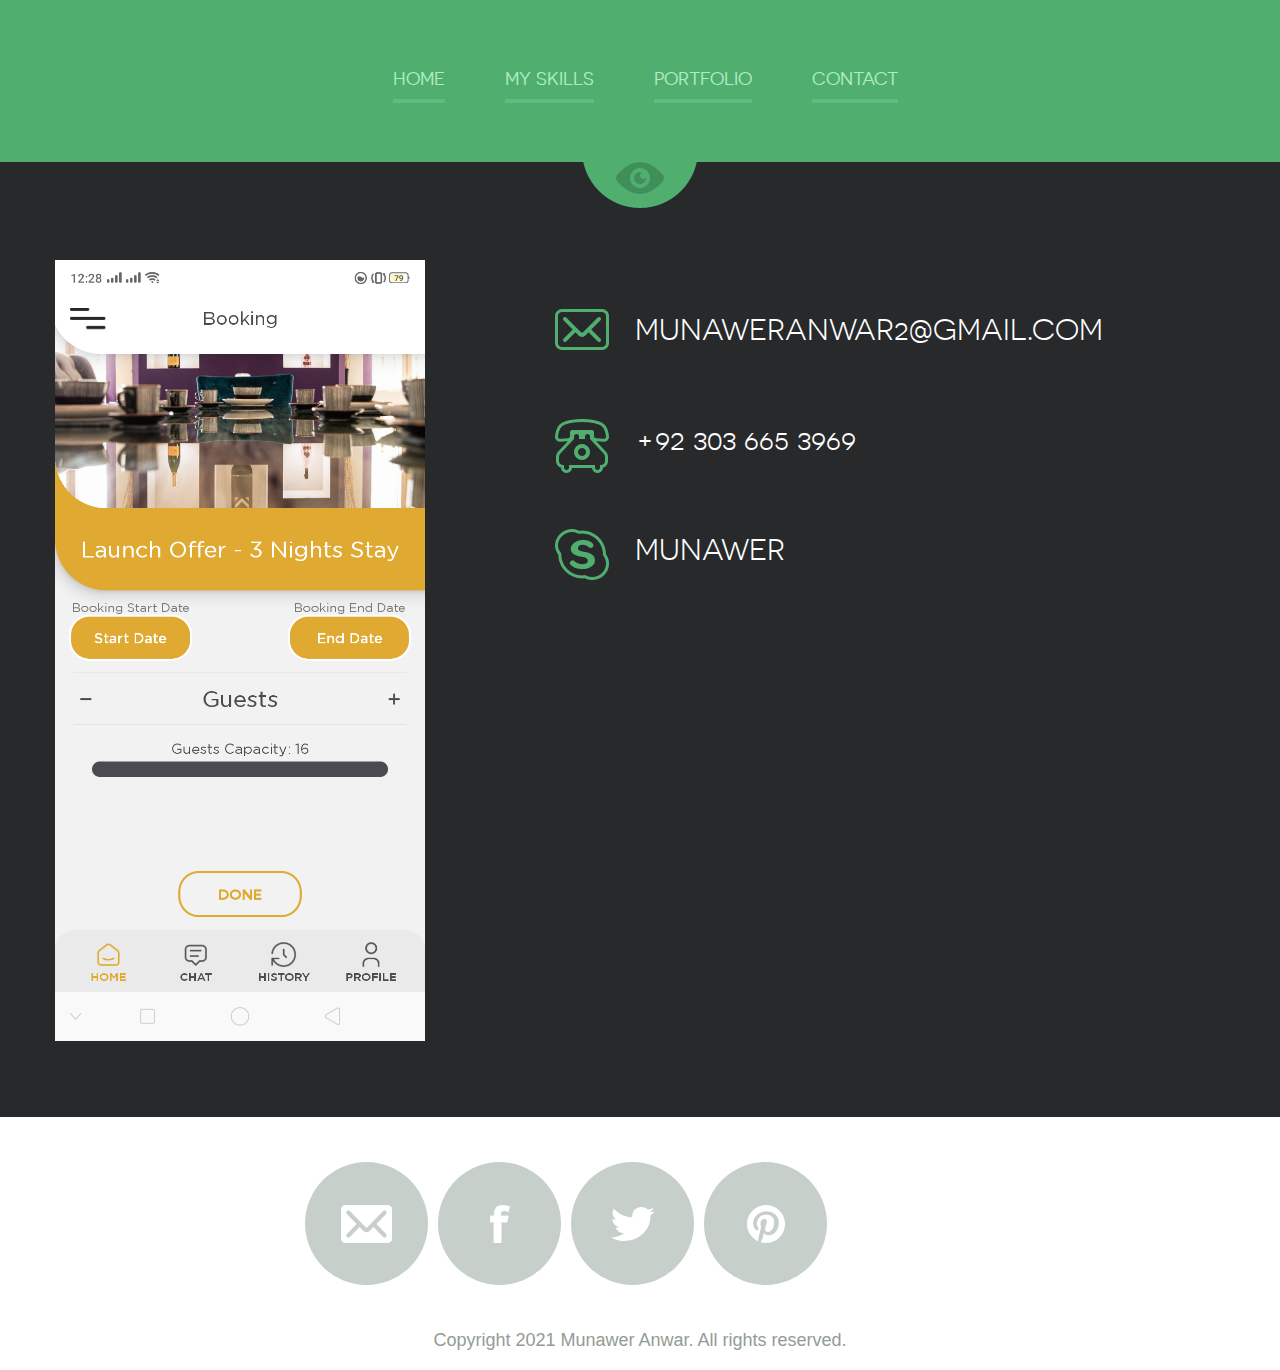
==== contact.html @ 9ad7f011 "Add files via upload" ====
<!DOCTYPE html>
<!--[if lte IE 8]> <html class="oldie" lang="en"> <![endif]-->
<!--[if IE 9]> <html class="ie9" lang="en"> <![endif]-->
<!--[if gt IE 9]><!-->
<html lang="en">
  <!--<![endif]-->
  <head>
    <meta charset="utf-8" />
    <meta
      name="viewport"
      content="width=device-width, initial-scale=1, maximum-scale=1, minimum-scale=1, user-scalable=no"
    />
    <meta http-equiv="X-UA-Compatible" content="IE=edge,chrome=1" />
    <meta name="format-detection" content="telephone=no" />
    <title>Munawer Anwar</title>
    <link
      rel="stylesheet"
      href="js/fancybox/jquery.fancybox.css"
      type="text/css"
      media="screen"
    />
    <link rel="stylesheet" href="css/all.css" />
    <link rel="stylesheet" href="css/screen.css" />
    <!--[if lt IE 9]>
      <script src="http://html5shiv.googlecode.com/svn/trunk/html5.js"></script>
    <![endif]-->
  </head>
  <body>
    <div id="wrapper" class="portfolio">
      <div class="wrapper-holder">
        <header id="header">
          <a class="menu_trigger" href="#">menu</a>
          <nav id="nav">
            <ul>
              <li><a href="index.html">Home</a></li>
              <li><a href="myskills.html">My skills</a></li>
              <li><a href="Portfolio.html">Portfolio</a></li>
              <li><a class="active" href="Contact.html">Contact</a></li>
            </ul>
          </nav>
        </header>
      </div>
      <div class="wrapper-holder grey">
        <section id="main">
          <div class="images_holder">
            <img src="images/pic_08.png" alt="" />
          </div>
          <div class="box_contact">
            <span class="email">munaweranwar2@gmail.com</span>
            <span class="phone">+92 303 665 3969</span>
            <span class="skype">Munawer</span>
          </div>
          <div class="clear"></div>
        </section>
      </div>
      <footer id="footer">
        <div class="footer-content">
          <ul class="social">
            <li class="email">
              <a href="mailto:munaweranwar2@gmail.com">Email</a>
            </li>
            <li class="facebook">
              <a href="https://www.facebook.com/Mr.Munawer">Facebook</a>
            </li>
            <li class="twitter">
              <a href="https://www.twitter.com/MunawerAnwar">Twitter</a>
            </li>
            <li class="pinterest">
              <a href="https://www.linkedin.com/in/munaweranwar">LinkedIn</a>
            </li>
          </ul>
          <p class="copy">Copyright 2021 Munawer Anwar. All rights reserved.</p>
        </div>
      </footer>
    </div>
    <script src="http://code.jquery.com/jquery-1.11.1.min.js"></script>
    <script src="js/isotope.pkgd.min.js"></script>
    <script src="js/cells-by-row.js"></script>
    <script
      type="text/javascript"
      src="js/fancybox/jquery.fancybox.pack.js"
    ></script>
    <script type="text/javascript" src="js/main.js"></script>
  </body>
</html>
---- css/all.css ----
@font-face {
  font-family: "novecentosanswide";
  src: url("../fonts/novecentosanswide-normal-webfont.eot");
  src: url("../fonts/novecentosanswide-normal-webfont.eot?#iefix")
      format("embedded-opentype"),
    url("../fonts/novecentosanswide-normal-webfont.woff") format("woff"),
    url("../fonts/novecentosanswide-normal-webfont.ttf") format("truetype"),
    url("../fonts/novecentosanswide-normal-webfont.svg#novecento_sans_widenormal")
      format("svg");
  font-weight: normal;
  font-style: normal;
}
@font-face {
  font-family: "novecentosanswide";
  src: url("../fonts/novecentosanswide-bold-webfont.eot");
  src: url("../fonts/novecentosanswide-bold-webfont.eot?#iefix")
      format("embedded-opentype"),
    url("../fonts/novecentosanswide-bold-webfont.woff") format("woff"),
    url("../fonts/novecentosanswide-bold-webfont.ttf") format("truetype"),
    url("../fonts/novecentosanswide-bold-webfont.svg#novecentosanswidebold")
      format("svg");
  font-weight: bold;
  font-style: normal;
}
@font-face {
  font-family: "novecento_sans_widebook";
  src: url("../fonts/novecentosanswide-book-webfont.eot");
  src: url("../fonts/novecentosanswide-book-webfont.eot?#iefix")
      format("embedded-opentype"),
    url("../fonts/novecentosanswide-book-webfont.woff") format("woff"),
    url("../fonts/novecentosanswide-book-webfont.ttf") format("truetype"),
    url("../fonts/novecentosanswide-book-webfont.svg#novecento_sans_widebook")
      format("svg");
  font-weight: normal;
  font-style: normal;
}
@font-face {
  font-family: "novecento_sans_widemedium";
  src: url("../fonts/novecentosanswide-medium-webfont.eot");
  src: url("../fonts/novecentosanswide-medium-webfont.eot?#iefix")
      format("embedded-opentype"),
    url("../fonts/novecentosanswide-medium-webfont.woff") format("woff"),
    url("../fonts/novecentosanswide-medium-webfont.ttf") format("truetype"),
    url("../fonts/novecentosanswide-medium-webfont.svg#novecento_sans_widemedium")
      format("svg");
  font-weight: normal;
  font-style: normal;
}
html,
body,
div,
span,
applet,
object,
iframe,
h1,
h2,
h3,
h4,
h5,
h6,
p,
blockquote,
pre,
a,
abbr,
acronym,
address,
big,
cite,
code,
del,
dfn,
em,
img,
ins,
kbd,
q,
s,
samp,
small,
strike,
sub,
sup,
tt,
var,
b,
u,
i,
center,
dl,
dt,
dd,
ol,
ul,
li,
fieldset,
form,
label,
legend,
table,
caption,
tbody,
tfoot,
thead,
tr,
th,
td,
article,
aside,
canvas,
details,
figcaption,
figure,
footer,
header,
hgroup,
menu,
nav,
section,
summary,
time,
mark,
audio,
video {
  margin: 0;
  padding: 0;
  border: 0;
  font-size: 100%;
  font: inherit;
  vertical-align: baseline;
}

article,
aside,
details,
figcaption,
figure,
footer,
header,
hgroup,
menu,
nav,
section {
  display: block;
}

img {
  vertical-align: middle;
}

ol,
ul {
  list-style: none;
}

blockquote,
q {
  quotes: none;
}

blockquote:before,
blockquote:after,
q:before,
q:after {
  content: "";
  content: none;
}

table {
  border-collapse: collapse;
  border-spacing: 0;
}

a[href],
label[for],
select,
input[type="checkbox"],
input[type="radio"] {
  cursor: pointer;
}

button,
input[type="button"],
input[type="image"],
input[type="reset"],
input[type="submit"] {
  padding: 0;
  overflow: visible;
  cursor: pointer;
}
input[type="text"],
input[type="email"],
input[type="reset"],
input[type="button"],
input[type="submit"],
button {
  -webkit-appearance: none;
  -webkit-border-radius: 0;
}
input[type="url"],
input[type="password"],
input[type="text"],
input[type="email"],
input[type="reset"],
input[type="button"],
input[type="submit"],
button,
textarea {
  -webkit-appearance: none;
  -webkit-border-radius: 0;
  box-sizing: border-box;
  -webkit-box-sizing: border-box;
  -moz-box-sizing: border-box;
}

button::-moz-focus-inner,
input[type="button"]::-moz-focus-inner,
input[type="image"]::-moz-focus-inner,
input[type="reset"]::-moz-focus-inner,
input[type="submit"]::-moz-focus-inner {
  border: 0;
}

body,
html {
  height: 100%;
}
body {
  margin: 0;
  color: #a4a7ac;
  font: 18px Arial, Helvetica, sans-serif;
  -webkit-text-size-adjust: none;
}
img {
  border-style: none;
  vertical-align: top;
}
a {
  text-decoration: none;
  color: #6e6e6e;
}
a:hover {
  text-decoration: underline;
}
#wrapper {
  width: 100%;
  height: 100%;
  display: table;
}
.wrapper-holder {
  width: 100%;
  display: table-row;
  background: #50af6f;
}
.wrapper-holder.grey {
  background: #28292b;
}
#header {
  max-width: 1170px;
  margin: 0 auto;
  padding: 69px 0 50px;
  position: relative;
}
.menu_trigger {
  width: 31px;
  height: 31px;
  right: 0;
  background: url(../images/btn_mobile_menu.png) no-repeat;
  text-indent: -9999em;
  display: none;
  top: 5px;
  position: absolute;
}
.logo {
  text-align: center;
  font-family: "novecentosanswide";
  font-weight: bold;
  color: #fff;
  font-size: 72px;
  line-height: 74px;
  display: block;
  text-transform: uppercase;
  margin: 85px 0 23px;
}
#nav {
  position: relative;
  display: table;
  margin: 0 auto 22px;
  padding: 0 0 0 10px;
}
#nav ul {
  text-align: center;
}
#nav ul li {
  float: left;
  padding: 0 0 0 60px;
}
#nav ul li:first-child {
  padding: 0;
}
#nav ul a {
  color: #aeecc2;
  font-size: 18px;
  line-height: 20px;
  text-transform: uppercase;
  padding: 0 0 10px;
  border-bottom: 4px solid #62bb7f;
  font-family: "novecentosanswide";
  font-weight: normal;
}
#nav ul a:hover,
#nav ul a.active {
  color: #fff;
  border-bottom: 4px solid #fff;
  text-decoration: none;
  -webkit-transition: all 0.5s ease-in-out;
  -moz-transition: all 0.5s ease-in-out;
  -o-transition: all 0.5s ease-in-out;
  transition: all 0.5s ease-in-out;
}
h2.slogan {
  display: block;
  text-align: center;
  text-transform: uppercase;
  font-family: "novecento_sans_widebook";
  font-size: 30px;
  line-height: 32px;
  color: #aeecc2;
  padding: 34px 0 50px 0;
  background: url(../images/slogan_bg.gif) no-repeat 50% 0;
}
/*main
 */
#main {
  max-width: 1170px;
  margin: 0 auto;
  padding: 93px 0 76px;
  position: relative;
  background: url(../images/icon_header.png) no-repeat 50% 0;
}
#main h2 {
  display: block;
  text-align: center;
  text-transform: uppercase;
  font-family: "novecento_sans_widebook";
  font-size: 30px;
  line-height: 32px;
  color: #fff;
  margin: 0 0 81px;
}
.box_timeline_holder {
  background: url(../images/bg_timeline_l.png) no-repeat 0 70px;
  position: relative;
  padding: 0 0 0 100px;
  overflow: hidden;
}
.box_timeline {
  background: url(../images/bg_timeline_r.png) no-repeat 100% 70px;
  position: relative;
  padding: 0 100px 0 0;
  overflow: hidden;
}
.box_timeline ul {
  position: relative;
  background: url(../images/bg_ul.gif) repeat-x 0 76px;
  overflow: hidden;
}
.box_timeline ul li {
  float: left;
  width: 170px;
  margin: 0 0 0 30px;
  background: url(../images/bg_ul.gif) repeat-x 0 76px;
}
.box_timeline ul li:first-child {
  margin: 0;
}
.box_timeline ul li .date {
  background: url(../images/bg_timeline_c.png) no-repeat 50% 0;
  height: 86px;
  width: 170px;
  margin: 0 auto 12px;
  overflow: hidden;
}
.box_timeline ul li .date span {
  font-family: "novecentosanswide";
  font-weight: bold;
  color: #fff;
  font-size: 14px;
  line-height: 16px;
  display: block;
  text-align: center;
  padding: 15px 0 0 0;
}
.box_timeline h3 {
  font-family: "novecento_sans_widemedium";
  color: #50af6f;
  font-size: 14px;
  line-height: 16px;
  display: block;
  text-align: center;
  margin: 0 0 10px;
}
.box_timeline p {
  font-family: Arial, Helvetica, sans-serif;
  color: #a4a7ac;
  font-size: 16px;
  line-height: 18px;
  display: block;
  text-align: center;
  margin: 0 0 10px;
}
/*skills*/
#main .skills_holder h2 {
  text-align: left;
  margin: 0 0 40px;
}
.skills_holder {
  width: 100%;
  overflow: hidden;
  margin: 0 0 40px;
}
.skills_holder .column {
  width: 470px;
  float: left;
  margin: 0 10px 0 0;
}
.skills_holder .column.column-add {
  float: right;
  margin: 0;
}
.progress {
  overflow: hidden;
  width: 100%;
  margin: 20px 0 3px 0;
}
.progress li {
  overflow: hidden;
  height: 43px;
  line-height: 43px;
  background: #46484c;
  border-radius: 5px;
  behavior: url(css/PIE.htc);
  margin: 0 0 27px;
}
.progress li span {
  background: #50af6f;
  color: #fff;
  text-transform: uppercase;
  display: block;
  font-family: "novecentosanswide";
  font-weight: normal;
  font-size: 18px;
  padding: 0 0 0 20px;
}
.progress li span.photoshop {
  width: 100%;
}
.progress li span.illustrator {
  width: 70%;
}
.progress li span.indesign {
  width: 40%;
}
.progress li span.flash {
  width: 80%;
}
.progress li span.html {
  width: 75%;
}
.progress li span.wordpress {
  width: 85%;
}
.progress li span.jquery {
  width: 70%;
}
.progress li span.seo {
  width: 40%;
}
.plagin_list {
  width: 100%;
  overflow: hidden;
  margin: 0 0 65px;
}
.plagin_list li {
  float: left;
  margin: 0 0 0 25px;
  border-radius: 50%;
  behavior: url(css/PIE.htc);
  text-indent: -9999px;
  background: #28292b;
  width: 121px;
  height: 121px;
  position: relative;
  display: inline-block;
  border: 1px solid #46484c;
}
.plagin_list li:first-child {
  margin: 0;
}
.plagin_list li a {
  display: block;
  vertical-align: middle;
  height: 100%;
  position: relative;
}
.plagin_list li.li_1 a {
  background: url(../images/icon_ps.png) no-repeat 50% 50%;
}
.plagin_list li.li_2 a {
  background: url(../images/icon_ai.png) no-repeat 50% 50%;
}
.plagin_list li.li_3 a {
  background: url(../images/icon_ld.png) no-repeat 50% 50%;
}
.plagin_list li.li_4 a {
  background: url(../images/icon_fl.png) no-repeat 50% 50%;
}
.plagin_list li.li_5 a {
  background: url(../images/icon_html.png) no-repeat 50% 50%;
}
.plagin_list li.li_6 a {
  background: url(../images/icon_wp.png) no-repeat 50% 50%;
}
.plagin_list li.li_7 a {
  background: url(../images/icon_jq.png) no-repeat 50% 50%;
}
.plagin_list li.li_8 a {
  background: url(../images/icon_seo.png) no-repeat 50% 50%;
}
.wrapper-holder.grey p {
  padding: 0 0 25px;
}
.plagin_list.none {
  display: none;
}

/*portfolio*/
.sub_nav {
  position: relative;
  display: table;
  margin: 0 auto 79px;
  padding: 0 0 0 10px;
  text-align: center;
}
.sub_nav li {
  padding: 0 0 0 45px;
  display: inline-block;
}
/* .sub_nav li:first-child{padding: 0;} */
.sub_nav a {
  color: #a4a7ac;
  font-size: 14px;
  line-height: 16px;
  text-transform: uppercase;
  padding: 0 0 10px;
  border-bottom: 4px solid #3b3c3e;
  font-family: "novecentosanswide";
  font-weight: normal;
}
.sub_nav a:hover,
.sub_nav a.active {
  color: #50af6f;
  border-bottom: 4px solid #50af6f;
  text-decoration: none;
  -webkit-transition: all 0.5s ease-in-out;
  -moz-transition: all 0.5s ease-in-out;
  -o-transition: all 0.5s ease-in-out;
  transition: all 0.5s ease-in-out;
}
/* begin add */
.sub_nav li {
  color: #a4a7ac;
  font-size: 14px;
  line-height: 16px;
  text-transform: uppercase;
  margin: 0 22px;
  padding: 0 0 10px;
  border-bottom: 4px solid #3b3c3e;
  font-family: "novecentosanswide";
  font-weight: normal;
}
.sub_nav li:hover,
.sub_nav .active {
  color: #50af6f;
  border-bottom: 4px solid #50af6f;
  text-decoration: none;
  cursor: pointer;
  -webkit-transition: all 0.5s ease-in-out;
  -moz-transition: all 0.5s ease-in-out;
  -o-transition: all 0.5s ease-in-out;
  transition: all 0.5s ease-in-out;
}
/* end add */
.item-list {
  overflow: hidden;
  text-align: center;
  margin: 0 0 0 -24px;
}
.item-list li {
  display: inline-block;
  margin: 0 0 25px 24px;
  vertical-align: top;
  font-size: 0;
}
.item {
  text-align: center;
  width: 270px;
  margin: 0 auto;
}
.item .image {
  position: relative;
}
.item .image img {
  max-width: 500px;
  height: 250px;
}
.item .hover {
  display: none;
  height: 100%;
  left: 0;
  position: absolute;
  top: 0;
  width: 100%;
  background: #6abb84;
  opacity: 0.9;
  border-radius: 50%;
  behavior: url(css/PIE.htc);
}
.item .hover.active {
  display: block;
}
.item .item-content {
  position: relative;
  display: table-cell;
  vertical-align: middle;
  height: 270px;
  z-index: 400;
  padding: 0 30px;
}
.item a {
  text-decoration: none;
}
.item .item-content h4 {
  display: block;
  background: url(../images/bg_white_border.gif) no-repeat 50% 100%;
  color: #fff;
  text-transform: uppercase;
  font-family: "novecentosanswide";
  font-weight: bold;
  font-size: 14px;
  line-height: 16px;
  padding: 0 0 20px;
  text-align: center;
  margin: 0 0 15px;
}
.item .item-content p {
  color: #fff;
  text-align: center;
  display: block;
  font-size: 15px;
  line-height: 17px;
}
/*contact*/
.clear {
  clear: both;
}
.images_holder {
  float: left;
  margin: 5px 130px 0 0;
  width: 370px;
}
.images_holder img {
  width: 100%;
  height: auto;
  display: inline;
}
.box_contact {
  overflow: hidden;
  margin: 54px 0 0 0;
}
.box_contact span {
  color: #fff;
  font-family: "novecento_sans_widebook";
  font-size: 30px;
  line-height: 32px;
  text-transform: uppercase;
  display: block;
  margin: 0 0 55px;
  padding: 5px 0 18px 80px;
}
.box_contact span.email {
  background: url(../images/icon_email2.png) no-repeat;
}
.box_contact span.phone {
  background: url(../images/icon_phone.png) no-repeat;
}
.box_contact span.skype {
  background: url(../images/icon_skype.png) no-repeat;
}
/*footer
 */
#footer {
  width: 100%;
  overflow: hidden;
  display: table-footer-group;
  background: #fff;
}
.footer-content {
  max-width: 1170px;
  margin: 0 auto;
  padding: 45px 0 20px;
  color: #a5a5a5;
}
.footer-content .social {
  overflow: hidden;
  margin: 0 auto 45px;
  width: 670px;
}
.footer-content .social li {
  float: left;
  margin: 0 0 0 10px;
  border-radius: 50%;
  behavior: url(css/PIE.htc);
  text-indent: -9999px;
  background: #c6cfc9;
  width: 123px;
  height: 123px;
  position: relative;
  display: table;
}
.footer-content .social li:first-child {
  margin: 0;
}
.footer-content .social li:hover {
  background: #50af6f;
  -webkit-transition: all 0.5s ease-in-out;
  -moz-transition: all 0.5s ease-in-out;
  -o-transition: all 0.5s ease-in-out;
  transition: all 0.5s ease-in-out;
}
.footer-content .social li a {
  display: table-cell;
  position: relative;
}
.footer-content .social li.email a {
  background: url(../images/icon_email.png) no-repeat 50% 50%;
}
.footer-content .social li.facebook a {
  background: url(../images/icon_fb.png) no-repeat 50% 50%;
}
.footer-content .social li.google a {
  background: url(../images/icon_gl.png) no-repeat 50% 50%;
}
.footer-content .social li.twitter a {
  background: url(../images/icon_tw.png) no-repeat 50% 50%;
}
.footer-content .social li.pinterest a {
  background: url(../images/icon_pn.png) no-repeat 50% 50%;
}
.footer-content p {
  font: 18px/20px Arial, Helvetica, sans-serif;
  display: block;
  text-align: center;
  color: #929c95;
}
/* begin add	 */
.popup_portfolio {
  max-width: 1132px;
}
.popup_portfolio h3 {
  padding-top: 26px;
  font-family: "novecentosanswide";
  font-weight: bold;
  color: #63666a;
  font-size: 18px;
  line-height: 18px;
  text-transform: uppercase;
}
.popup_portfolio time {
  font-family: "novecentosanswide";
  color: #abacaf;
  font-size: 12px;
  line-height: 12px;
  text-transform: uppercase;
}
.popup_portfolio p {
  padding: 17px 0 8px;
  color: #808286;
  font-size: 16px;
  line-height: 30px;
}
.popup_portfolio img {
  width: 100%;
  height: auto;
  border-radius: 8px;
}
.fancybox-close {
  width: 46px;
  height: 46px;
  top: -23px;
  right: -20px;
  background-image: url(../images/ico_btn-close.png);
}
.fancybox-opened .fancybox-skin {
  padding: 20px !important;
  border-radius: 10px;
}
.fancybox-nav {
  display: none;
}
/* end add	 */

@media (-webkit-min-device-pixel-ratio: 2),
  (min--moz-device-pixel-ratio: 2),
  (-o-min-device-pixel-ratio: 2/1),
  (min-device-pixel-ratio: 2),
  (min-resolution: 192dpi),
  (min-resolution: 2dppx) {
  #main {
    background-image: url(../images/icon_header@x2.png);
    background-size: 114px 46px;
  }
  .menu_trigger {
    background-image: url(../images/btn_mobile_menu@x2.png);
    background-size: 31px 30px;
  }
  .slogan {
    background-image: url(../images/slogan_bg@x2.gif);
    background-size: 80px 4px;
  }
  .box_timeline_holder {
    background-image: url(../images/bg_timeline_l@x2.png);
    background-size: 100px 16px;
  }
  .box_timeline {
    background-image: url(../images/bg_timeline_r@x2.png);
    background-size: 100px 16px;
  }
  .box_timeline ul li .date {
    background-image: url(../images/bg_timeline_c@x2.png);
    background-size: 50px 86px;
  }
  .footer-content .social li.email a {
    background-image: url(../images/icon_email@x2.png);
    background-size: 51px 38px;
  }
  .footer-content .social li.facebook a {
    background-image: url(../images/icon_fb@x2.png);
    background-size: 20px 38px;
  }
  .footer-content .social li.google a {
    background-image: url(../images/icon_gl@x2.png);
    background-size: 42px 38px;
  }
  .footer-content .social li.twitter a {
    background-image: url(../images/icon_tw@x2.png);
    background-size: 44px 34px;
  }
  .footer-content .social li.pinterest a {
    background-image: url(../images/icon_pn@x2.png);
    background-size: 38px 38px;
  }
  .plagin_list li.li_1 a {
    background-image: url(../images/icon_ps@x2.png);
    background-size: 49px 42px;
  }
  .plagin_list li.li_2 a {
    background-image: url(../images/icon_ai@x2.png);
    background-size: 45px 42px;
  }
  .plagin_list li.li_3 a {
    background-image: url(../images/icon_ld@x2.png);
    background-size: 40px 43px;
  }
  .plagin_list li.li_4 a {
    background-image: url(../images/icon_fl@x2.png);
    background-size: 34px 42px;
  }
  .plagin_list li.li_5 a {
    background-image: url(../images/icon_html@x2.png);
    background-size: 39px 55px;
  }
  .plagin_list li.li_6 a {
    background-image: url(../images/icon_wp@x2.png);
    background-size: 55px 55px;
  }
  .plagin_list li.li_7 a {
    background-image: url(../images/icon_jq@x2.png);
    background-size: 87px 20px;
  }
  .plagin_list li.li_8 a {
    background-image: url(../images/icon_seo@x2.png);
    background-size: 60px 24px;
  }
  .box_contact span.email {
    background-image: url(../images/icon_email2@x2.png);
    background-size: 54px 41px;
  }
  .box_contact span.phone {
    background-image: url(../images/icon_phone@x2.png);
    background-size: 54px 54px;
  }
  .box_contact span.skype {
    background-image: url(../images/icon_skype@x2.png);
    background-size: 54px 51px;
  }
  /* begin add	 */
  .fancybox-close {
    background-image: url(../images/ico_btn-close@x2.png);
    background-size: 46px 46px;
  }
  /* end add	 */
}
---- css/screen.css ----
@media only screen and (max-width : 1210px) {
}
@media only screen and (max-width : 1190px) {
	#main {margin:0 20px;}
	.box_timeline_holder{padding: 0 0 0 60px;}
	.box_timeline{padding: 0 60px 0 0;}
	.box_timeline ul li{margin: 0 0 0 25px;}
	.skills_holder .column{width: 450px;}
	.plagin_list li{margin: 0 0 0 2%;display: inline-block;float: none;width: 10%;height: 110px;}
	.item-list{margin: 0;}
/* 	.item-list li{ width: 30%; margin-left: 0;text-align: center;} */

	#container.item-list{width: 900px; margin: 0 auto;}
}
@media only screen and (max-width : 1130px) {
	.box_timeline_holder{padding: 0 0 0 40px;}
	.box_timeline{padding: 0 40px 0 0;}
	.box_timeline ul li{margin: 0 0 0 15px;}
	.images_holder{margin: 5px 80px 0 0;}
	.box_contact span{font-size: 25px;}
}
@media only screen and (max-width : 1100px) {
	.plagin_list li{ }
}
@media only screen and (max-width : 1050px) {
	.box_timeline_holder{padding: 0 0 0 20px;}
	.box_timeline{padding: 0 20px 0 0;}
	.box_timeline ul li{margin: 0 0 0 5px;}
	.plagin_list li{ height: 90px;}
/* 	.item-list li{ width: 49%;} */
}
@media only screen and (max-width : 980px) {

	#nav {float:none; width: 100%;}
	#nav ul {
		text-align:center;
		margin:0;
	}
	#nav ul li {
		display:inline-block;
		padding: 0 15px;
		float:none;
	}
	.logo {
		margin: 0 auto 20px;
		font-size: 62px;
		line-height: 70px;
	}
	#header {
		padding: 20px 10px;
	}
	.box_timeline_holder{padding: 0 0 0 10px;}
	.box_timeline{padding: 0 10px 0 0;}
	.box_timeline ul li{margin: 0;width: 20%;}
	.skills_holder .column{
		width: 100%;
		float: none;
		display: block;
	}
	.skills_holder .column.column-add {padding: 0 !important;}
	.plagin_list.none{display: block;width: 540px;margin: 0 auto 30px;}
	.plagin_list{display: none;}
	.plagin_list.none li{height: 121px;width: 121px;}
	.box_contact span{font-size: 23px;margin: 0 0 40px;}
	.images_holder{margin: 5px 30px 0 0;width: 300px;}
	.box_contact{margin: 40px 0 0 0;}
	#main .skills_holder h2{margin: 0 0 25px;}
	h2.slogan{
		padding-bottom: 14px;
	}
	#container.item-list{width: 600px;}
	.sub_nav li{padding:10px 0;}
}
@media only screen and (max-width : 840px) {
	.box_timeline ul li{margin: 0;width: 100%;float: none;}
	#main h2{margin: 0 0 30px;}
	.images_holder {
		margin: 5px auto 20px;
		width: 300px;
		float: none;
	}
	.box_contact {
		margin: 40px auto 0;
		width: 460px;
	}
	.box_timeline_holder,.box_timeline{background: none;}
}
@media only screen and (max-width : 768px) {
	.footer-content {padding: 45px 10px 20px;}
	.menu_trigger {
		display: block;
		top: 28px;
	}
	#nav {display: none;padding: 0;margin: 0 0 25px;top: 20px;}
	#nav ul li {
		display:block;
		padding: 0;	
	}
	#nav ul a {
		display:block;
		padding: 8px;
	}
	#nav ul a:hover {
		color: #fff;
		text-decoration:none;
	}
	.footer-content .social{margin: 0 auto 30px;}
	.footer-content .social li{margin: 0 0 0 4px; width: 50px; height: 50px;}
	.footer-content .social li.email a{	background-size: 20px auto;	}
	.footer-content .social li.facebook a{	background-size: 15px auto;	}
	.footer-content .social li.google a{	background-size: 20px auto;	}
	.footer-content .social li.twitter a{	background-size: 20px auto;	}
	.footer-content .social li.pinterest a{	background-size: 20px auto;	}
	.footer-content .social{width: 269px;}
	.logo {font-size: 56px;line-height: 68px;}
	#wrapper.inner .menu_trigger,#wrapper.portfolio .menu_trigger{top: 6px;}
}
@media only screen and (max-width : 680px) {
	#container.item-list{width: 300px;}
	.item-list li{margin-left:0;}
}
@media only screen and (max-width : 640px) {
	.menu_trigger {
		top: 25px;
	}
	.plagin_list.none{width: 480px;}
	.plagin_list.none li{width: 20%;margin: 0 0 0 2%;height: 95px;}
	.skills_holder{margin: 0 0 10px;}
	.logo{
		font-size: 54px;
		line-height: 60px;
	}
}
@media only screen and (max-width : 600px) {
/* 	.sub_nav li{padding: 0 0 0 30px;} */
	.logo{
		font-size: 46px;
		line-height: 56px;
	}
/* 	.item{
		width: 180px;
	}
	.item .item-content{
		height: 180px;
	}
	.item .item-content p{
		display: none
	} */
}
@media only screen and (max-width : 550px) {
	.plagin_list.none{width: 420px;}
	.plagin_list.none li{width: 20%;margin: 0 0 0 2%;height: 84px;}
	.sub_nav li{padding: 0;text-align: center;margin: 0 0 15px; display: block;}
	.sub_nav{margin: 0 auto 40px;}
	.box_contact {
		margin: 40px auto 0;
		width: 300px;
	}
	.box_contact span.email{font-size: 14px;}
	#nav ul a:hover, #nav ul a.active,#nav ul a{border: none;}
	#wrapper.portfolio #main{padding:93px 0 0 0; }
	.logo{margin: 0 auto 20px;font-size: 40px;		line-height: 52px;}
}
@media only screen and (max-width : 480px) {
	.logo{
		font-size: 52px;
		line-height: 54px;
	}
	.slogan{
		font-size: 20px;
		line-height: 22px;
	}
	.plagin_list.none{display: none;}
	.plagin_list{display: block;}
	.plagin_list li,.plagin_list li:first-child{display: inline-block; vertical-align: top; width: 45%; height: auto; border: 0;margin: 0 2% 2% 2%;}
	.plagin_list li a,.plagin_list li:first-child a{width: 121px;height: 121px;border: 1px solid #46484c;border-radius: 50%;margin: 0 auto;}
	.plagin_list{margin: 0 0 20px;}
	#main{margin: 0 10px;}
/* 	.item-list{margin: 0;}
	.item-list li{margin: 0 0 20px;} */
	.menu_trigger{top: 20px;}
}
@media screen and (max-width:420px) {
/* 	.item{
		width: 130px;
	}
	.item .item-content{
		height: 130px;
		padding: 0 15px;
	} */
	.logo{
		font-size: 42px;
		line-height: 44px;
	}
	.slogan{
		font-size: 16px;
		line-height: 18px;
	}
	.box_contact {
		margin: 40px auto 0;
		width: 280px;
	}
	.box_contact span.email{font-size: 12px;}
	.images_holder{width: 280px;margin: 0 auto 20px;}
}
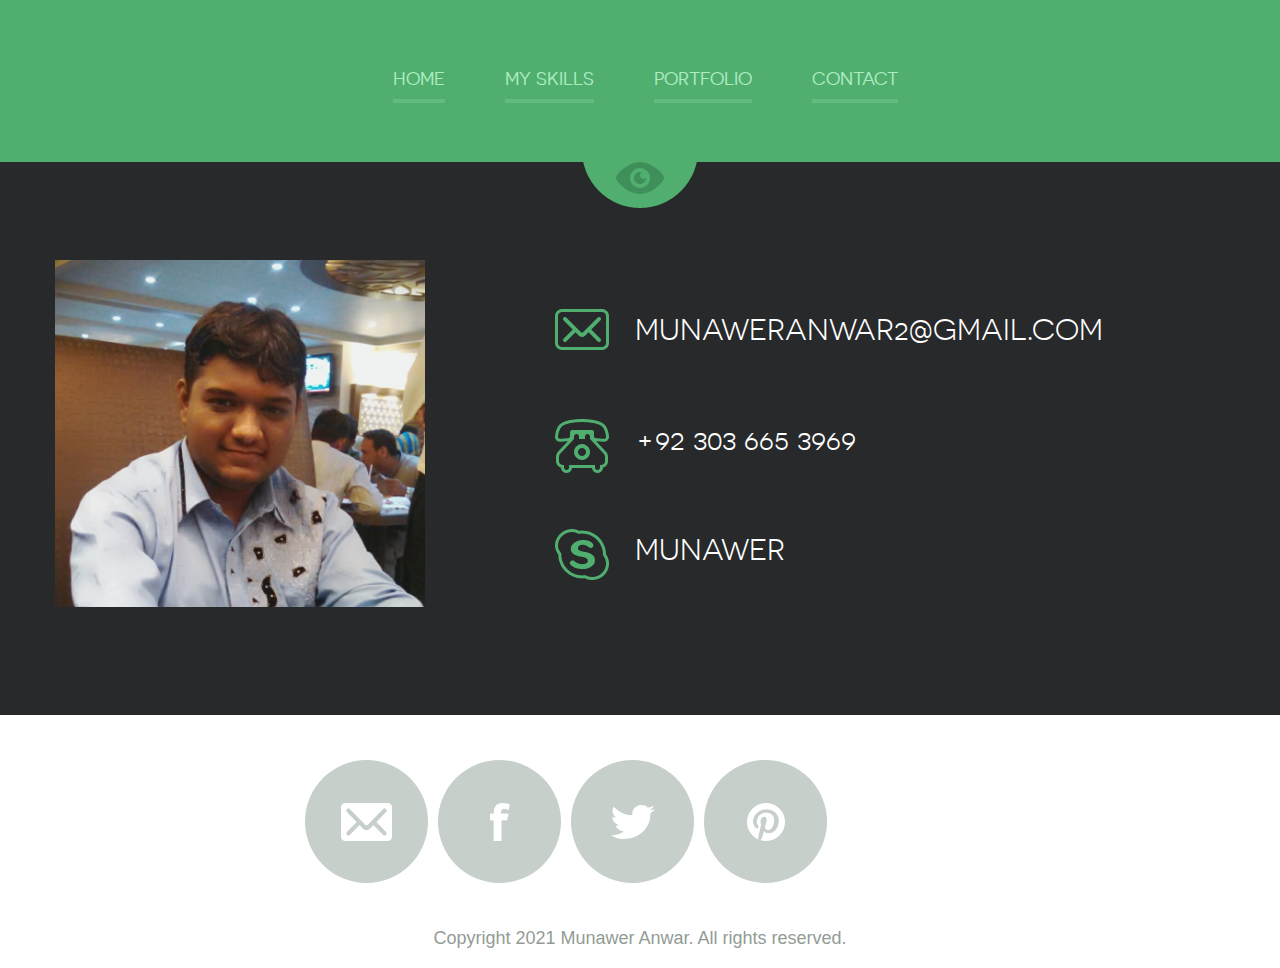
==== commit 60ca0af4: "avatar updated" ====
--- a/contact.html
+++ b/contact.html
@@ -34,8 +34,8 @@
             <ul>
               <li><a href="index.html">Home</a></li>
               <li><a href="myskills.html">My skills</a></li>
-              <li><a href="Portfolio.html">Portfolio</a></li>
-              <li><a class="active" href="Contact.html">Contact</a></li>
+              <li><a href="portfolio.html">Portfolio</a></li>
+              <li><a class="active" href="contact.html">Contact</a></li>
             </ul>
           </nav>
         </header>
@@ -43,7 +43,7 @@
       <div class="wrapper-holder grey">
         <section id="main">
           <div class="images_holder">
-            <img src="images/pic_08.png" alt="" />
+            <img src="images/IMG_20170627_215912.jpg" alt="" />
           </div>
           <div class="box_contact">
             <span class="email">munaweranwar2@gmail.com</span>
